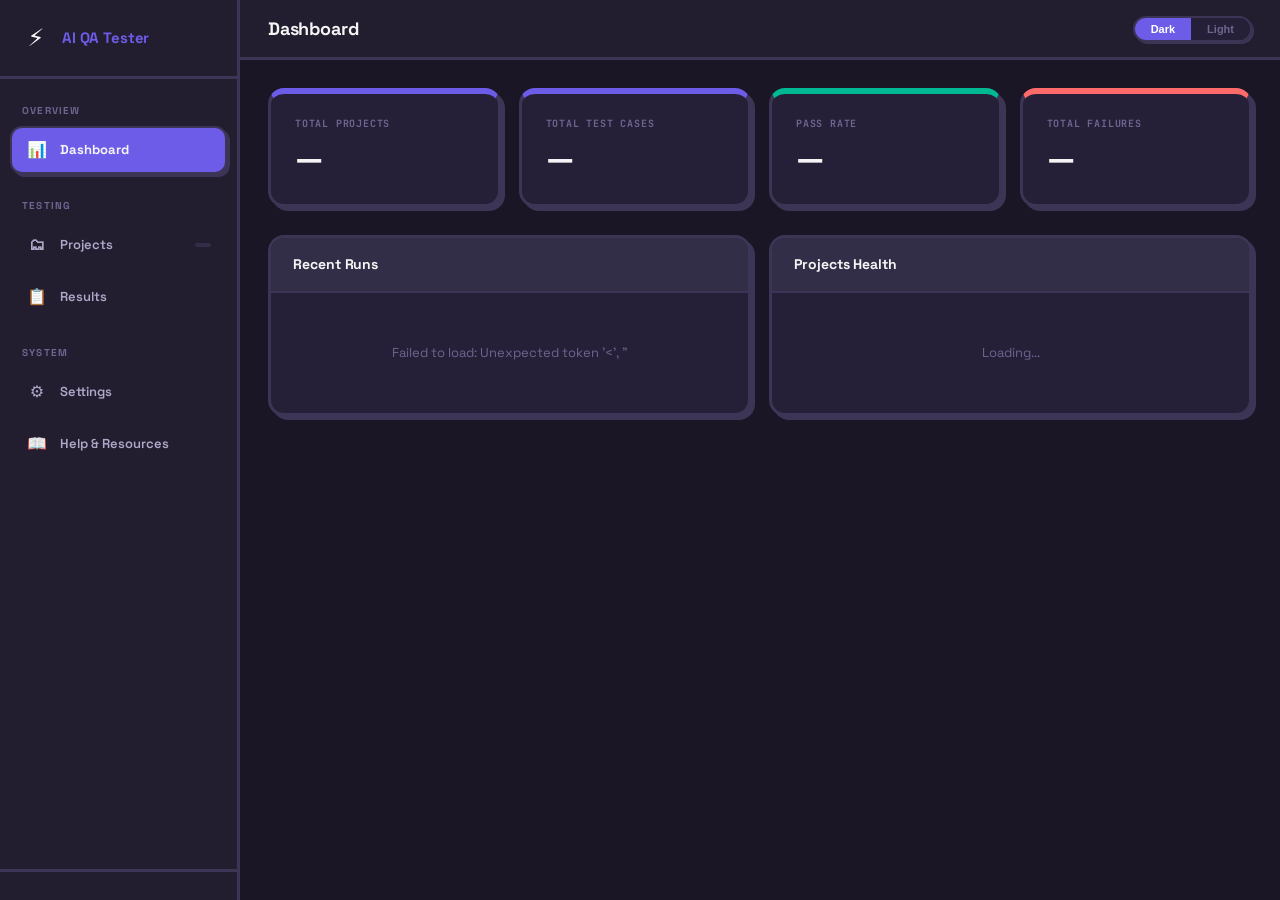
==== ui/index.html @ d94f11af "Add AI Agent QA Tester v2.5 - autonomous eCommerce QA platform" ====
<!DOCTYPE html>
<html lang="en">
<head>
<meta charset="UTF-8">
<meta name="viewport" content="width=device-width, initial-scale=1.0">
<title>AI QA Tester</title>
<link rel="preconnect" href="https://fonts.googleapis.com">
<link href="https://fonts.googleapis.com/css2?family=Space+Grotesk:wght@400;500;600;700&family=JetBrains+Mono:wght@400;500;600&display=swap" rel="stylesheet">
<link rel="icon" href="icons/favicon.svg" type="image/svg+xml">
<link rel="stylesheet" href="css/styles.css?v=2.0">
</head>
<body>

<div class="app-layout">

<aside class="sidebar">
<a class="sidebar-brand" href="#dashboard" style="text-decoration:none">
     <span class="brand-icon">⚡</span>
     <span class="brand-name">AI QA Tester</span>
   </a>
  <div class="sidebar-section-label">OVERVIEW</div>
  <nav class="sidebar-nav">
    <a class="sidebar-link active" data-page="dashboard" onclick="App.navigate('dashboard')">
      <span class="sidebar-icon">📊</span> Dashboard
    </a>
  </nav>
  <div class="sidebar-section-label">TESTING</div>
  <nav class="sidebar-nav">
    <a class="sidebar-link" data-page="projects" onclick="App.navigate('projects')">
      <span class="sidebar-icon">🗂</span> Projects
      <span class="sidebar-badge" id="sidebar-project-count"></span>
    </a>
    <a class="sidebar-link" data-page="results" onclick="App.navigate('results')">
      <span class="sidebar-icon">📋</span> Results
    </a>
  </nav>
  <div class="sidebar-section-label">SYSTEM</div>
  <nav class="sidebar-nav">
    <a class="sidebar-link" data-page="settings" onclick="App.navigate('settings')">
      <span class="sidebar-icon">⚙</span> Settings
    </a>
    <a class="sidebar-link" data-page="help" onclick="App.navigate('help')">
      <span class="sidebar-icon">📖</span> Help & Resources
    </a>
  </nav>
  <div class="sidebar-footer">
    <div id="queue-status"></div>
    <div id="sidebar-active-runs"></div>
  </div>
</aside>

<div class="main-area">
  <header class="topbar">
    <div class="topbar-left">
      <button class="sidebar-toggle" aria-label="Toggle sidebar navigation" onclick="document.body.classList.toggle('sidebar-collapsed')">☰</button>
      <h1 class="topbar-title" id="topbar-title">Dashboard</h1>
    </div>
    <div class="topbar-right">
      <div class="theme-switcher" role="group" aria-label="Theme selection">
        <button class="theme-btn active" data-theme="dark" aria-label="Switch to dark theme" onclick="Theme.set('dark')">Dark</button>
        <button class="theme-btn" data-theme="light" aria-label="Switch to light theme" onclick="Theme.set('light')">Light</button>
      </div>
      <div id="global-ai-indicator" class="global-ai-btn" style="display:none">
        <span class="dot-pulse" style="background:var(--accent-blue)"></span>
        <span>AI Discovery Active...</span>
      </div>
      <div id="global-runs-indicator" class="global-runs-btn" style="display:none" onclick="GlobalRuns.toggle()">
        <span class="global-runs-dot"></span>
        <span id="global-runs-count">0 runs active</span>
      </div>
      <div id="global-runs-panel" class="global-runs-panel" style="display:none"></div>
    </div>
  </header>

  <main class="main-content">

    <!-- DASHBOARD -->
    <section id="page-dashboard" class="page-section">
      <div class="stat-cards" id="dash-stats">
        <div class="stat-card"><div class="stat-card-label">TOTAL PROJECTS</div><div class="stat-card-value" id="ds-projects">—</div><div class="stat-card-sub" id="ds-projects-sub"></div></div>
        <div class="stat-card"><div class="stat-card-label">TOTAL TEST CASES</div><div class="stat-card-value" id="ds-cases">—</div><div class="stat-card-sub" id="ds-cases-sub"></div></div>
        <div class="stat-card accent-green"><div class="stat-card-label">PASS RATE</div><div class="stat-card-value" id="ds-passrate">—</div><div class="stat-card-sub" id="ds-passrate-sub"></div></div>
        <div class="stat-card accent-red"><div class="stat-card-label">TOTAL FAILURES</div><div class="stat-card-value" id="ds-failures">—</div><div class="stat-card-sub" id="ds-failures-sub"></div></div>
      </div>
      <div class="dash-grid">
        <div class="dash-card"><div class="dash-card-header"><span class="dash-card-title">Recent Runs</span></div><div class="dash-card-body" id="dash-recent-runs"><div class="empty-state-sm">Loading...</div></div></div>
        <div class="dash-card"><div class="dash-card-header"><span class="dash-card-title">Projects Health</span></div><div class="dash-card-body" id="dash-projects-health"><div class="empty-state-sm">Loading...</div></div></div>
      </div>
    </section>

    <!-- PROJECTS -->
    <section id="page-projects" class="page-section" style="display:none">
      <div class="page-header"><div></div><button class="btn btn-primary" aria-label="Create new project" onclick="Projects.showCreate()">+ New Project</button></div>
      <div id="projects-grid" class="projects-grid"><div class="empty-state-sm">Loading projects...</div></div>
    </section>

    <!-- WORKSPACE -->
    <section id="page-workspace" class="page-section" style="display:none">
      <div class="workspace-header">
        <div class="ws-project-info">
          <span id="ws-project-name" class="ws-name"></span>
          <a id="ws-project-url" href="#" target="_blank" class="ws-url"></a>
        </div>
        <div class="ws-header-actions">
          <div class="device-switcher" id="ws-device-toggle" role="group" aria-label="Device viewport selection">
            <button class="device-btn active" data-mode="standard" aria-label="Desktop viewport" onclick="Workspace.setDevice('standard')">💻 Desktop</button>
            <button class="device-btn" data-mode="mobile" aria-label="Mobile viewport" onclick="Workspace.setDevice('mobile')">📱 Mobile</button>
            <button class="device-btn" data-mode="both" aria-label="Both viewports" onclick="Workspace.setDevice('both')">🔄 Both</button>
          </div>
          <button class="btn btn-sm btn-ghost" onclick="Workspace.editProject()">✎ Edit</button>
          <span class="ai-discovery-wrap">
            <button class="btn btn-sm btn-ghost" id="ai-discovery-btn" onclick="Workspace.generateAITests()">🤖 AI Discovery</button>
            <span class="ai-discovery-bar" id="ai-discovery-progress"></span>
            <span class="ai-discovery-status" id="ai-discovery-status"></span>
          </span>
          <button class="btn btn-sm btn-ghost" onclick="Workspace.importBulk()">📥 Import Bulk</button>
          <button class="btn btn-sm btn-ghost" onclick="Workspace.addManual()">+ Add Test</button>
          <button class="btn btn-sm btn-primary" aria-label="Run all test cases" onclick="Workspace.runAllRegression()">▶ Run All</button>
        </div>
      </div>
      <div class="run-panel">
        <div class="run-section">
          <div class="run-label">Run a Test Case</div>
          <div class="run-row">
            <select id="ws-tc-select" class="run-select"><option value="">— select test case —</option></select>
            <select id="ws-run-mode" class="run-mode-select">
              <option value="standard">Standard</option>
               <option value="graph" selected>Graph (recommended)</option>
            </select>
            <button class="btn btn-primary" onclick="Workspace.runTest()">▶ Run</button>
          </div>
        </div>
        <div class="run-divider">or</div>
        <div class="run-section">
          <div class="run-label">Run Selected (tick checkboxes below)</div>
          <div class="run-row">
            <select id="ws-selected-summary" class="run-select"><option value="">0 selected of 0 test(s) selected</option></select>
            <button class="btn btn-ghost" onclick="Workspace.selectAllTc()">Select all</button>
            <button class="btn btn-ghost" onclick="Workspace.clearSelectedTc()">Clear</button>
            <button id="ws-run-selected-btn" class="btn btn-primary" onclick="Workspace.runSelected()" disabled>▶ Run selected</button>
          </div>
        </div>
      </div>
      <div id="ws-progress" class="execution-panel" style="display:none">
        <div class="exec-header">
          <div class="exec-title"><span class="dot-pulse"></span><span id="ws-progress-label">Running...</span></div>
          <div class="exec-actions">
            <span id="ws-progress-timer" class="exec-timer">0s</span>
            <button id="ws-progress-cancel" class="btn btn-sm btn-danger-outline" onclick="Workspace.cancelRun()">Cancel</button>
            <button id="ws-progress-close" class="btn btn-sm btn-ghost" onclick="Workspace.closeProgress()" style="display:none">✕ Close</button>
          </div>
        </div>
        <div class="exec-progress-track"><div id="ws-progress-bar-fill" class="exec-progress-fill" style="width:0%"></div></div>
        <div id="ws-terminal" class="exec-terminal">
          <div class="exec-terminal-header"><span>Ollama CLI Output</span><button aria-label="Toggle terminal" onclick="Workspace.toggleTerminal()">_</button></div>
          <pre id="ws-terminal-output" class="exec-terminal-body"></pre>
        </div>
        <div id="ws-progress-steps" class="exec-steps"></div>
        <div id="ws-progress-result" class="exec-result" style="display:none"></div>
      </div>
      <div id="ws-analytics"></div>
      <div class="workspace-grid">
        <div class="ws-col">
          <div class="ws-col-header"><span class="ws-col-title">Test Cases</span><span id="ws-tc-count" class="ws-count"></span></div>
          <div id="ws-test-cases" class="ws-col-body"><div class="empty-state-sm">Loading...</div></div>
        </div>
        <div class="ws-col">
          <div class="ws-col-header"><span class="ws-col-title">Recent Results</span><a href="#results" class="ws-col-link">View all →</a></div>
          <div id="ws-results-list" class="ws-col-body"><div class="empty-state-sm">Loading...</div></div>
        </div>
      </div>
    </section>

    <!-- RESULTS -->
    <section id="page-results" class="page-section" style="display:none">
      <div id="results-content"><div class="empty-state-sm">Loading results...</div></div>
    </section>

    <!-- RESULT DETAIL -->
    <section id="page-result-detail" class="page-section" style="display:none">
      <div class="page-header"><button class="btn btn-ghost" id="result-back-btn" onclick="history.length > 2 ? history.back() : App.navigate('dashboard')">← Back</button><div></div></div>
      <div id="result-detail-content"></div>
    </section>

    <!-- SETTINGS -->
    <section id="page-settings" class="page-section" style="display:none">
      <div class="page-header"><div></div><button class="btn btn-primary" onclick="Config.save()">💾 Save Config</button></div>
      <div id="config-content" class="config-container"><div class="empty-state-sm">Loading config...</div></div>
    </section>

    <!-- HELP -->
    <section id="page-help" class="page-section" style="display:none">
      <div class="help-grid">
        <div class="help-card"><div class="help-card-icon">⚡</div><h3>Quick Start</h3><ol><li>Make sure <strong>Ollama</strong> is running: <code>ollama serve</code></li><li>Pull the model: <code>ollama pull qwen2.5-coder:3b</code></li><li>Create a <strong>Project</strong> with your site URL</li><li>Click <strong>AI Discovery</strong> to auto-generate test cases</li><li>Click <strong>Run All</strong> to execute the full test suite</li></ol></div>
        <div class="help-card"><div class="help-card-icon">🕵️</div><h3>Tech-Audit</h3><ol><li>Tests capture <strong>Browser Console Errors</strong> automatically</li><li>Hidden <strong>Network Failures</strong> (4xx/5xx) are flagged</li><li>A test <strong>FAILS</strong> if technical errors occur, even if UI looks correct</li><li>View details in the "Tech Logs" tab of any result</li></ol></div>
        <div class="help-card"><div class="help-card-icon">📱</div><h3>Mobile Emulation</h3><ol><li>Use the <strong>Device Switcher</strong> in the Workspace header</li><li>Choose <strong>Desktop</strong>, <strong>Mobile</strong> (iPhone 13), or <strong>Both</strong></li><li>Both mode runs tests sequentially on each device</li><li>Touch events are simulated for mobile</li></ol></div>
        <div class="help-card"><div class="help-card-icon">🛠</div><h3>Auto-Healing</h3><ol><li>When a selector breaks, AI analyzes the live DOM</li><li>Finds the best alternative selector automatically</li><li><strong>Permanently updates</strong> the test case in database</li><li>Tests stay valid even after site redesigns</li></ol></div>
        <div class="help-card"><div class="help-card-icon">▶</div><h3>Run Tests</h3><ol><li>Select a test case from the dropdown</li><li>Choose <strong>Graph</strong> mode (recommended, faster)</li><li>Click <strong>Run</strong> — AI controls Chrome via Playwright</li><li>Watch live terminal + step-by-step results</li></ol></div>
        <div class="help-card"><div class="help-card-icon">🔄</div><h3>Regression Testing</h3><ol><li>Open a project → click <strong>Run All</strong></li><li>Tests run sequentially with live progress</li><li>Queue shows current test + completion count</li><li>View consolidated pass/fail/adapted results</li></ol></div>
        <div class="help-card"><div class="help-card-icon">🧩</div><h3>Chrome Extension</h3><ol><li>Open <code>chrome://extensions</code> in Chrome</li><li>Enable <strong>Developer mode</strong></li><li>Click <strong>Load unpacked</code> → select <code>chrome-extension/</code></li><li>Navigate to site → click extension → <strong>Start Recording</strong></li><li>Save recorded flow to project instantly</li></ol></div>
        <div class="help-card"><div class="help-card-icon">📊</div><h3>Status Meanings</h3><p><strong style="color:var(--success)">PASS</strong> — Step executed as expected</p><p><strong style="color:var(--adapted)">ADAPTED</strong> — AI found alternative approach</p><p><strong style="color:var(--danger)">FAIL</strong> — Step failed or tech error detected</p><p><strong style="color:var(--warning)">BLOCKED</strong> — Could not execute (site down)</p></div>
      </div>
    </section>

  </main>
</div>
</div>

<div class="modal-overlay" id="modal" style="display:none" onclick="if(event.target.classList.contains('modal-overlay'))closeModal()">
  <div class="modal-box">
    <div class="modal-header"><h2 id="modal-title"></h2><button class="modal-close" aria-label="Close modal" onclick="closeModal()">✕</button></div>
    <div class="modal-body" id="modal-body-content"></div>
    <div class="modal-footer" id="modal-footer-actions"></div>
  </div>
</div>

<div id="lightbox" class="lightbox" style="display:none" onclick="this.style.display='none'">
  <img id="lightbox-img" src="" alt="Screenshot">
  <button class="lightbox-close" aria-label="Close lightbox" onclick="document.getElementById('lightbox').style.display='none'">✕</button>
</div>

<div class="toast-container"></div>
<!-- Stack of prominent failure popups (top-center) — one per failed run -->
<div id="fail-alert-stack"></div>

<!-- Live Claude CLI output for the currently-running queue test
     (only rendered while a regression/multi-select queue is active) -->
<div id="queue-terminal-panel" style="display:none"></div>

<script src="js/api.js?v=2.0"></script>
<script src="js/markdown.js?v=2.0"></script>
<script src="js/app.js?v=2.0"></script>
</body>
</html>
---- ui/css/styles.css ----
/* ═══════════════════════════════════════════════════
   AI QA Tester — Neobrutalist Dashboard
   Bold borders, chunky shadows, vivid colors
   ═══════════════════════════════════════════════════ */

@import url('https://fonts.googleapis.com/css2?family=JetBrains+Mono:wght@400;500;600&display=swap');

:root {
    /* ── Core Surfaces (DARK default) ── */
    --bg-body: #1A1625;
    --bg-sidebar: #221E30;
    --bg-card: #252037;
    --bg: #1A1625;
    --bg-elevated: #252037;
    --bg-input: #1E1A2E;
    --bg-hover: #332E47;
    --bg-topbar: #221E30;

    /* ── Borders ── */
    --border: #3D3555;
    --border-light: #5A4F7A;

    /* ── Text ── */
    --text: #F5F5F5;
    --text-dim: #B0A8C9;
    --text-muted: #6E6590;

    /* ── Accent Colors ── */
    --primary: #6C5CE7;
    --primary-light: #A29BFE;
    --primary-bg: rgba(108, 92, 231, 0.15);
    --cyan: #00CEC9;
    --success: #00B894;
    --success-bg: rgba(0, 184, 148, 0.15);
    --danger: #FF6B6B;
    --danger-bg: rgba(255, 107, 107, 0.15);
    --warning: #FDCB6E;
    --warning-bg: rgba(253, 203, 110, 0.15);
    --adapted: #A29BFA;
    --adapted-bg: rgba(162, 155, 250, 0.15);

    /* ── Radii ── */
    --radius: 12px;
    --radius-lg: 16px;

    /* ── Shadows ── */
    --shadow-color: #0D0A14;
    --shadow: 4px 4px 0px var(--shadow-color);
    --shadow-lg: 6px 6px 0px var(--shadow-color);
    --shadow-glow: 0 0 0px transparent;
    --shadow-card-hover: 6px 6px 0px var(--shadow-color);

    /* ── Layout ── */
    --sidebar-w: 240px;
    --sidebar-collapsed-w: 68px;
    --topbar-h: 60px;

    /* ── Terminal ── */
    --term-bg: #0D0A14;
    --term-text: #E2E8F0;
    --term-comment: #6E7681;
    --term-cmd: #79C0FF;
    --term-tool: #D2A8FF;
    --term-pass: #00B894;
    --term-fail: #FF6B6B;
    --term-adapted: #A29BFA;
}

*, *::before, *::after { box-sizing: border-box; margin: 0; padding: 0; }

body {
    font-family: 'Space Grotesk', 'Inter', system-ui, -apple-system, 'Segoe UI', sans-serif;
    font-size: 14px;
    line-height: 1.5;
    color: var(--text);
    background: var(--bg-body);
    -webkit-font-smoothing: antialiased;
    -moz-osx-font-smoothing: grayscale;
}

a { color: var(--primary); text-decoration: none; transition: color 0.15s ease; font-weight: 600; }
a:hover { color: var(--primary-light); text-decoration: none; }

/* ─── FOCUS RING (Accessibility) ──────────────────── */
:focus-visible {
    outline: 3px solid var(--primary);
    outline-offset: 2px;
    border-radius: 4px;
}

/* ─── APP LAYOUT ──────────────────────────────────── */
.app-layout { display: flex; min-height: 100vh; }

/* ─── SIDEBAR ─────────────────────────────────────── */
.sidebar {
    width: var(--sidebar-w);
    background: var(--bg-sidebar);
    border-right: 3px solid var(--border);
    display: flex;
    flex-direction: column;
    position: fixed;
    top: 0;
    bottom: 0;
    z-index: 200;
    transition: width 0.25s cubic-bezier(0.4, 0, 0.2, 1), transform 0.25s cubic-bezier(0.4, 0, 0.2, 1);
    overflow: hidden;
}

.sidebar-brand {
    display: flex;
    align-items: center;
    gap: 12px;
    padding: 20px 22px;
    font-weight: 700;
    font-size: 15px;
    color: var(--text);
    border-bottom: 3px solid var(--border);
    transition: background 0.15s ease;
    white-space: nowrap;
}
.sidebar-brand:hover { background: var(--bg-hover); text-decoration: none; }

.brand-icon {
    font-size: 24px;
    flex-shrink: 0;
    width: 28px;
    text-align: center;
}

.brand-name {
    color: var(--primary);
    letter-spacing: -0.01em;
}

.sidebar-section-label {
    font-size: 10px;
    font-weight: 700;
    text-transform: uppercase;
    letter-spacing: 0.12em;
    color: var(--text-muted);
    padding: 24px 22px 8px;
    white-space: nowrap;
    overflow: hidden;
}

.sidebar-nav {
    display: flex;
    flex-direction: column;
    gap: 4px;
    padding: 0 10px;
}

.sidebar-link {
    display: flex;
    align-items: center;
    gap: 12px;
    padding: 10px 14px;
    border-radius: var(--radius);
    font-size: 13px;
    font-weight: 600;
    color: var(--text-dim);
    cursor: pointer;
    transition: all 0.15s ease;
    text-decoration: none;
    position: relative;
    white-space: nowrap;
    border: 2px solid transparent;
}
.sidebar-link:hover {
    background: var(--bg-hover);
    color: var(--text);
    text-decoration: none;
    border-color: var(--border);
}
.sidebar-link.active {
    background: var(--primary);
    color: var(--text);
    font-weight: 700;
    border-color: var(--border);
    box-shadow: 3px 3px 0px var(--border);
}
.sidebar-link.active::before { display: none; }

.sidebar-icon {
    font-size: 16px;
    width: 22px;
    text-align: center;
    flex-shrink: 0;
}

.sidebar-badge {
    font-size: 10px;
    font-weight: 700;
    background: var(--bg-hover);
    color: var(--text-dim);
    padding: 2px 8px;
    border-radius: 10px;
    margin-left: auto;
    font-variant-numeric: tabular-nums;
}

.sidebar-footer {
    margin-top: auto;
    padding: 14px;
    border-top: 3px solid var(--border);
    display: flex;
    flex-direction: column;
    gap: 8px;
}
#sidebar-active-runs {
    max-height: 200px;
    overflow-y: auto;
}
#sidebar-active-runs::-webkit-scrollbar { width: 3px; }

/* Sidebar collapse */
.sidebar-collapsed .sidebar {
    width: var(--sidebar-collapsed-w);
}
.sidebar-collapsed .sidebar .brand-name,
.sidebar-collapsed .sidebar .sidebar-section-label,
.sidebar-collapsed .sidebar .sidebar-link span:not(.sidebar-icon),
.sidebar-collapsed .sidebar .sidebar-badge {
    opacity: 0;
    width: 0;
    overflow: hidden;
    padding: 0;
    margin: 0;
}
.sidebar-collapsed .sidebar .sidebar-link {
    justify-content: center;
    padding: 10px;
}
.sidebar-collapsed .sidebar .sidebar-brand {
    justify-content: center;
    padding: 20px 10px;
}
.sidebar-collapsed .main-area {
    margin-left: var(--sidebar-collapsed-w);
}

@media (max-width: 768px) {
    .sidebar { transform: translateX(-100%); width: var(--sidebar-w); }
    .sidebar-collapsed .sidebar { transform: translateX(-100%); width: var(--sidebar-w); }
    .main-area { margin-left: 0 !important; }
    body:not(.sidebar-collapsed) .sidebar { transform: translateX(-100%); }
}

/* ─── MAIN AREA ───────────────────────────────────── */
.main-area {
    flex: 1;
    margin-left: var(--sidebar-w);
    display: flex;
    flex-direction: column;
    min-height: 100vh;
    transition: margin-left 0.25s cubic-bezier(0.4, 0, 0.2, 1);
}

/* ─── TOP BAR ─────────────────────────────────────── */
.topbar {
    height: var(--topbar-h);
    display: flex;
    align-items: center;
    justify-content: space-between;
    padding: 0 28px;
    background: var(--bg-topbar);
    border-bottom: 3px solid var(--border);
    position: sticky;
    top: 0;
    z-index: 100;
}
.topbar-left { display: flex; align-items: center; gap: 14px; }
.topbar-title {
    font-size: 18px;
    font-weight: 700;
    color: var(--text);
    letter-spacing: -0.01em;
}
.topbar-right { display: flex; align-items: center; gap: 12px; }

.sidebar-toggle {
    background: var(--bg-card);
    border: 2px solid var(--border);
    color: var(--text);
    font-size: 18px;
    cursor: pointer;
    padding: 6px 10px;
    border-radius: var(--radius);
    display: none;
    transition: all 0.15s ease;
    box-shadow: 2px 2px 0px var(--border);
}
.sidebar-toggle:hover { background: var(--bg-hover); transform: translate(-1px, -1px); box-shadow: 3px 3px 0px var(--border); }
.sidebar-toggle:active { transform: translate(1px, 1px); box-shadow: 1px 1px 0px var(--border); }
@media (max-width: 768px) { .sidebar-toggle { display: block; } }

/* ─── GLOBAL RUNS INDICATOR ───────────────────────── */
.global-ai-btn {
    display: flex;
    align-items: center;
    gap: 8px;
    padding: 6px 16px;
    border-radius: 20px;
    background: var(--primary-bg);
    color: var(--primary);
    font-size: 12px;
    font-weight: 700;
    cursor: default;
    border: 2px solid var(--primary);
}

.global-runs-btn {
    display: flex;
    align-items: center;
    gap: 8px;
    padding: 6px 16px;
    border-radius: 20px;
    background: var(--success-bg);
    color: var(--success);
    font-size: 12px;
    font-weight: 700;
    cursor: pointer;
    position: relative;
    border: 2px solid var(--success);
    transition: all 0.15s ease;
}
.global-runs-btn:hover { background: rgba(0, 184, 148, 0.18); transform: translate(-1px, -1px); box-shadow: 2px 2px 0px var(--success); }

.global-runs-dot {
    width: 8px;
    height: 8px;
    border-radius: 50%;
    background: var(--success);
    animation: pulse 1.2s infinite;
}

@keyframes pulse {
    0%, 100% { opacity: 1; transform: scale(1); }
    50% { opacity: 0.4; transform: scale(0.9); }
}

.btn.is-busy {
    cursor: wait !important;
    opacity: 0.7;
    position: relative;
}
.btn.is-busy:hover::after {
    content: attr(data-tooltip);
    position: absolute;
    bottom: -38px;
    left: 50%;
    transform: translateX(-50%);
    background: var(--bg-card);
    color: var(--text);
    padding: 6px 12px;
    border-radius: 6px;
    font-size: 11px;
    white-space: nowrap;
    border: 2px solid var(--border);
    box-shadow: var(--shadow);
    z-index: 1000;
}

@keyframes spin { 100% { transform: rotate(360deg); } }

.spinner-icon {
    display: inline-block;
    width: 12px;
    height: 12px;
    border: 2px solid rgba(255,255,255,0.3);
    border-radius: 50%;
    border-top-color: var(--text);
    animation: spin 0.7s linear infinite;
    margin-right: 8px;
    vertical-align: middle;
}

.global-runs-panel {
    position: fixed;
    top: 60px;
    right: 16px;
    width: 400px;
    max-height: 420px;
    overflow-y: auto;
    background: var(--bg-card);
    border: 3px solid var(--border);
    border-radius: var(--radius-lg);
    box-shadow: var(--shadow-lg);
    z-index: 300;
    padding: 8px 0;
}

.global-run-item {
    display: flex;
    align-items: center;
    gap: 12px;
    padding: 12px 18px;
    cursor: pointer;
    transition: background 0.12s ease;
}
.global-run-item:hover { background: var(--bg-hover); }

.global-run-info { flex: 1; min-width: 0; }
.global-run-name {
    font-size: 13px;
    font-weight: 700;
    color: var(--text);
    display: block;
    overflow: hidden;
    text-overflow: ellipsis;
    white-space: nowrap;
}
.global-run-meta { font-size: 11px; color: var(--text-muted); }

.global-run-progress {
    width: 72px;
    height: 8px;
    background: var(--bg-input);
    border: 2px solid var(--border);
    border-radius: 4px;
    overflow: hidden;
    flex-shrink: 0;
}
.global-run-progress-fill {
    height: 100%;
    background: var(--primary);
    border-radius: 2px;
    transition: width 0.3s ease;
}

.global-run-cancel {
    background: none;
    border: 2px solid transparent;
    color: var(--danger);
    font-size: 11px;
    font-weight: 700;
    cursor: pointer;
    padding: 4px 8px;
    border-radius: 6px;
    transition: all 0.12s ease;
}
.global-run-cancel:hover { background: var(--danger-bg); border-color: var(--danger); }

.ai-discovery-wrap { display: inline-flex; align-items: center; gap: 8px; }
.ai-discovery-bar {
    width: 60px;
    height: 8px;
    background: var(--bg-input);
    border: 2px solid var(--border);
    border-radius: 4px;
    overflow: hidden;
    opacity: 0;
    transition: opacity 0.2s ease;
    flex-shrink: 0;
}
.ai-discovery-bar.active { opacity: 1; }
.ai-discovery-bar::after {
    content: '';
    display: block;
    height: 100%;
    width: 0;
    background: var(--primary);
    border-radius: 2px;
    transition: width 0.3s ease;
}
.ai-discovery-bar.active::after {
    width: 100%;
    background: linear-gradient(90deg, var(--primary), var(--primary-light), var(--primary));
    background-size: 200% 100%;
    animation: ai-discovery-shimmer 1.2s ease infinite;
}
@keyframes ai-discovery-shimmer {
    0% { background-position: 200% 0; }
    100% { background-position: -200% 0; }
}

.ai-discovery-status {
    font-size: 11px;
    color: var(--text-muted);
    white-space: nowrap;
    overflow: hidden;
    text-overflow: ellipsis;
    max-width: 200px;
    opacity: 0;
    transition: opacity 0.2s ease;
}
.ai-discovery-status.active { opacity: 1; }

/* ─── MAIN CONTENT ────────────────────────────────── */
.main-content { flex: 1; padding: 28px; width: 100%; max-width: 100%; }

/* ─── PAGE ────────────────────────────────────────── */
.page-section { animation: fadeIn 0.2s cubic-bezier(0.4, 0, 0.2, 1); }
@keyframes fadeIn {
    from { opacity: 0; transform: translateY(6px); }
    to { opacity: 1; transform: none; }
}
.page-header {
    display: flex;
    align-items: center;
    justify-content: space-between;
    margin-bottom: 24px;
}

/* ─── BUTTONS ─────────────────────────────────────── */
.btn {
    display: inline-flex;
    align-items: center;
    gap: 7px;
    padding: 10px 20px;
    border: 2px solid var(--border);
    border-radius: var(--radius);
    font-size: 13px;
    font-weight: 700;
    cursor: pointer;
    transition: all 0.12s cubic-bezier(0.4, 0, 0.2, 1);
    white-space: nowrap;
    color: var(--text);
    position: relative;
    overflow: hidden;
    box-shadow: 3px 3px 0px var(--border);
}
.btn:hover { transform: translate(-1px, -1px); box-shadow: 4px 4px 0px var(--border); }
.btn:active { transform: translate(1px, 1px); box-shadow: 1px 1px 0px var(--border); }

.btn-primary {
    background: var(--primary);
    color: #fff;
    border-color: var(--border);
}
.btn-primary:hover {
    background: var(--primary-light);
    color: var(--border);
}

.btn-sm { padding: 6px 14px; font-size: 12px; }

.btn-ghost {
    background: var(--bg-card);
    color: var(--text-dim);
    border: 2px solid var(--border);
    box-shadow: 3px 3px 0px var(--border);
}
.btn-ghost:hover {
    background: var(--bg-hover);
    color: var(--text);
    border-color: var(--border);
}

.btn-danger {
    background: var(--danger);
    color: #fff;
    border-color: var(--border);
}
.btn-danger-outline {
    background: var(--bg-card);
    color: var(--danger);
    border: 2px solid var(--danger);
    box-shadow: 3px 3px 0px var(--shadow-color);
}
.btn-danger-outline:hover {
    background: var(--danger-bg);
}

.btn:disabled {
    opacity: 0.40;
    cursor: not-allowed;
    box-shadow: none;
    pointer-events: none;
}

/* ─── STAT CARDS ──────────────────────────────────── */
.stat-cards {
    display: grid;
    grid-template-columns: repeat(auto-fit, minmax(210px, 1fr));
    gap: 18px;
    margin-bottom: 28px;
}

.stat-card {
    background: var(--bg-card);
    border: 3px solid var(--border);
    border-radius: var(--radius-lg);
    padding: 22px 24px;
    border-top: 6px solid var(--primary);
    transition: all 0.15s ease;
    position: relative;
    overflow: hidden;
    box-shadow: 4px 4px 0px var(--border);
}
.stat-card:hover {
    transform: translate(-2px, -2px);
    box-shadow: 6px 6px 0px var(--border);
}
.stat-card::before { display: none; }

.stat-card.accent-green { border-top-color: var(--success); }
.stat-card.accent-green::before { display: none; }
.stat-card.accent-red { border-top-color: var(--danger); }
.stat-card.accent-red::before { display: none; }
.stat-card.accent-yellow { border-top-color: var(--warning); }

.stat-card-label {
    font-size: 10px;
    font-weight: 700;
    text-transform: uppercase;
    letter-spacing: 0.08em;
    color: var(--text-muted);
    margin-bottom: 10px;
    font-family: 'JetBrains Mono', monospace;
}
.stat-card-value {
    font-size: 32px;
    font-weight: 700;
    color: var(--text);
    line-height: 1.1;
    letter-spacing: -0.02em;
}
.stat-card-sub {
    font-size: 12px;
    color: var(--text-muted);
    margin-top: 6px;
}
.stat-card-sub .green { color: var(--success); }
.stat-card-sub .red { color: var(--danger); }

/* ─── DASH GRID ───────────────────────────────────── */
.dash-grid {
    display: grid;
    grid-template-columns: 1fr 1fr;
    gap: 18px;
}
@media (max-width: 900px) { .dash-grid { grid-template-columns: 1fr; } }

.dash-card {
    background: var(--bg-card);
    border: 3px solid var(--border);
    border-radius: var(--radius-lg);
    overflow: hidden;
    transition: all 0.15s ease;
    box-shadow: 4px 4px 0px var(--border);
}
.dash-card:hover {
    transform: translate(-1px, -1px);
    box-shadow: 5px 5px 0px var(--border);
}

.dash-card-header {
    display: flex;
    align-items: center;
    justify-content: space-between;
    padding: 16px 22px;
    border-bottom: 2px solid var(--border);
    background: var(--bg-hover);
}
.dash-card-title {
    font-size: 14px;
    font-weight: 700;
    color: var(--text);
    letter-spacing: -0.005em;
}
.dash-card-body {
    padding: 14px 18px;
    max-height: 400px;
    overflow-y: auto;
}

/* ─── PROJECT CARDS ───────────────────────────────── */
.projects-grid {
    display: grid;
    grid-template-columns: repeat(auto-fill, minmax(320px, 1fr));
    gap: 18px;
}

.project-card {
    background: var(--bg-card);
    border: 3px solid var(--border);
    border-radius: var(--radius-lg);
    padding: 22px;
    cursor: pointer;
    transition: all 0.15s ease;
    box-shadow: 4px 4px 0px var(--border);
}
.project-card:hover {
    border-color: var(--primary);
    transform: translate(-2px, -2px);
    box-shadow: 6px 6px 0px var(--primary);
}

.project-card-header {
    display: flex;
    align-items: flex-start;
    gap: 14px;
    margin-bottom: 10px;
}
.project-card-icon {
    font-size: 30px;
}
.project-card-meta { flex: 1; min-width: 0; }
.project-card-name {
    font-size: 16px;
    font-weight: 700;
    color: var(--text);
    margin-bottom: 3px;
    letter-spacing: -0.01em;
}
.project-card-url {
    font-size: 12px;
    color: var(--text-muted);
    display: block;
    overflow: hidden;
    text-overflow: ellipsis;
    white-space: nowrap;
}

.btn-delete-project, .btn-edit-project {
    background: var(--bg-card);
    border: 2px solid var(--border);
    color: var(--text-dim);
    font-size: 14px;
    cursor: pointer;
    padding: 6px 10px;
    border-radius: 8px;
    line-height: 1;
    transition: all 0.12s ease;
    flex-shrink: 0;
    box-shadow: 2px 2px 0px var(--border);
}
.btn-delete-project:hover { background: var(--danger); color: var(--text); transform: translate(-1px, -1px); box-shadow: 3px 3px 0px var(--border); }
.btn-edit-project:hover { background: var(--primary); color: var(--text); transform: translate(-1px, -1px); box-shadow: 3px 3px 0px var(--border); }

.project-health-bar {
    display: flex;
    height: 10px;
    border-radius: 6px;
    overflow: hidden;
    margin: 14px 0;
    background: var(--bg-input);
    border: 2px solid var(--border);
}
.bar-pass { background: var(--success); }
.bar-fail { background: var(--danger); }
.bar-adapted { background: var(--adapted); }
.bar-blocked { background: var(--warning); }

.project-card-footer {
    display: flex;
    align-items: center;
    justify-content: space-between;
    font-size: 12px;
    color: var(--text-muted);
    padding-top: 12px;
    border-top: 2px solid var(--border);
}

.project-sparkline { display: inline-flex; gap: 3px; }
.sparkline-dot { width: 12px; height: 12px; border-radius: 3px; border: 1.5px solid var(--border); transition: transform 0.12s ease; }
.sparkline-dot:hover { transform: scale(1.3); }
.sparkline-dot.pass { background: var(--success); }
.sparkline-dot.fail { background: var(--danger); }
.sparkline-dot.blocked { background: var(--warning); }
.sparkline-dot.adapted { background: var(--adapted); }
.sparkline-dot.none { background: var(--bg-input); }

/* ─── WORKSPACE ───────────────────────────────────── */
.workspace-header {
    display: flex;
    align-items: center;
    justify-content: space-between;
    gap: 16px;
    margin-bottom: 24px;
    flex-wrap: wrap;
}
.ws-project-info { flex: 1; min-width: 0; }
.ws-name {
    font-size: 24px;
    font-weight: 700;
    color: var(--text);
    display: block;
    letter-spacing: -0.02em;
}
.ws-url { font-size: 12px; color: var(--primary); }
.ws-header-actions { display: flex; gap: 8px; flex-wrap: wrap; }

/* ─── RUN PANEL ───────────────────────────────────── */
.run-panel {
    background: var(--bg-card);
    border: 3px solid var(--border);
    border-radius: var(--radius-lg);
    padding: 22px 24px;
    margin-bottom: 24px;
    display: flex;
    gap: 0;
    align-items: stretch;
    box-shadow: 4px 4px 0px var(--border);
}
.run-section { flex: 1; }
.run-label {
    font-size: 10px;
    font-weight: 700;
    text-transform: uppercase;
    letter-spacing: 0.08em;
    color: var(--primary);
    margin-bottom: 12px;
    font-family: 'JetBrains Mono', monospace;
}
.run-row { display: flex; gap: 10px; align-items: center; flex-wrap: wrap; }

.run-select, .run-input, .run-mode-select {
    padding: 10px 14px;
    border: 2px solid var(--border);
    border-radius: var(--radius);
    font-size: 13px;
    background: var(--bg-input);
    color: var(--text);
    flex: 1;
    min-width: 140px;
    transition: border-color 0.15s ease, box-shadow 0.15s ease;
    font-family: inherit;
    font-weight: 600;
}
.run-mode-select { width: 170px; flex: none; }
.run-select:focus, .run-input:focus, .run-mode-select:focus {
    outline: none;
    border-color: var(--primary);
    box-shadow: 3px 3px 0px var(--shadow-color);
}

.run-divider {
    display: flex;
    align-items: center;
    justify-content: center;
    padding: 0 24px;
    font-size: 10px;
    font-weight: 700;
    color: var(--text-muted);
    text-transform: uppercase;
    letter-spacing: 0.05em;
    font-family: 'JetBrains Mono', monospace;
}

/* ─── EXECUTION PANEL ─────────────────────────────── */
.execution-panel {
    background: var(--bg-card);
    border: 3px solid var(--border);
    border-radius: var(--radius-lg);
    padding: 18px 22px;
    margin-bottom: 24px;
    box-shadow: 4px 4px 0px var(--border);
}
.exec-header {
    display: flex;
    align-items: center;
    justify-content: space-between;
    margin-bottom: 14px;
}
.exec-title {
    display: flex;
    align-items: center;
    gap: 12px;
    font-weight: 700;
    font-size: 14px;
    color: var(--text);
}
.exec-actions { display: flex; align-items: center; gap: 10px; }
.exec-timer {
    font-size: 12px;
    color: var(--text-muted);
    font-variant-numeric: tabular-nums;
    font-family: 'JetBrains Mono', monospace;
    background: var(--bg-input);
    padding: 4px 10px;
    border-radius: 6px;
    border: 2px solid var(--border);
}

.dot-pulse {
    width: 10px;
    height: 10px;
    border-radius: 50%;
    background: var(--success);
    animation: pulse 1.2s infinite;
    border: 2px solid var(--border);
}

.exec-progress-track {
    height: 12px;
    background: var(--bg-input);
    border: 2px solid var(--border);
    border-radius: 6px;
    margin-bottom: 14px;
    overflow: hidden;
}
.exec-progress-fill {
    height: 100%;
    background: var(--primary);
    border-radius: 4px;
    transition: width 0.4s cubic-bezier(0.4, 0, 0.2, 1);
}

/* Terminal */
.exec-terminal {
    border: 2px solid var(--border);
    border-radius: var(--radius);
    overflow: hidden;
    margin-bottom: 14px;
}
.exec-terminal-header {
    display: flex;
    align-items: center;
    justify-content: space-between;
    padding: 8px 14px;
    background: var(--bg-hover);
    border-bottom: 2px solid var(--border);
    font-size: 11px;
    font-weight: 700;
    text-transform: uppercase;
    letter-spacing: 0.06em;
    color: var(--text-muted);
    font-family: 'JetBrains Mono', monospace;
}
.exec-terminal-header button {
    background: var(--bg-card);
    border: 2px solid var(--border);
    color: var(--text);
    font-size: 14px;
    cursor: pointer;
    padding: 2px 8px;
    border-radius: 6px;
    transition: all 0.12s ease;
    box-shadow: 2px 2px 0px var(--border);
}
.exec-terminal-header button:hover { background: var(--bg-hover); transform: translate(-1px, -1px); box-shadow: 3px 3px 0px var(--border); }

.exec-terminal-body {
    background: var(--term-bg);
    color: var(--term-text);
    font-family: 'JetBrains Mono', 'SF Mono', 'Cascadia Code', monospace;
    font-size: 12px;
    line-height: 1.6;
    padding: 14px 16px;
    margin: 0;
    max-height: 300px;
    min-height: 60px;
    overflow-y: auto;
    white-space: pre-wrap;
    word-break: break-word;
}
.exec-terminal.collapsed .exec-terminal-body { display: none; }

.term-cmd { color: var(--term-cmd); }
.term-tool { color: var(--term-tool); }
.term-output { color: var(--term-comment); }
.term-pass { color: var(--term-pass); font-weight: 700; }
.term-fail { color: var(--term-fail); font-weight: 700; }
.term-adapted { color: var(--term-adapted); font-weight: 700; }

/* Steps */
.exec-steps {
    display: flex;
    flex-direction: column;
    gap: 4px;
    max-height: 200px;
    overflow-y: auto;
}
.exec-step {
    display: flex;
    align-items: flex-start;
    gap: 10px;
    font-size: 12px;
    padding: 8px 10px;
    border-bottom: 2px solid var(--border);
    border-radius: 6px;
}
.exec-step:last-child { border-bottom: none; }
.step-icon { flex-shrink: 0; width: 18px; text-align: center; }
.step-note { flex: 1; color: var(--text-dim); word-break: break-word; }
.step-shot img {
    width: 50px;
    height: 32px;
    object-fit: cover;
    border-radius: 6px;
    border: 2px solid var(--border);
    transition: transform 0.15s ease;
}
.step-shot img:hover { transform: scale(1.1); }

.exec-result {
    margin-top: 14px;
    padding: 14px 16px;
    border-radius: var(--radius);
    font-weight: 700;
    font-size: 14px;
    border: 2px solid var(--border);
}
.exec-result.pass { background: var(--success-bg); color: var(--success); border-color: var(--success); }
.exec-result.fail { background: var(--danger-bg); color: var(--danger); border-color: var(--danger); }
.exec-result.blocked { background: var(--warning-bg); color: var(--warning); border-color: var(--warning); }

/* ─── ANALYTICS ───────────────────────────────────── */
.analytics-grid {
    display: grid;
    grid-template-columns: repeat(auto-fit, minmax(170px, 1fr));
    gap: 14px;
    margin-bottom: 24px;
}
.analytics-card {
    background: var(--bg-card);
    border: 2px solid var(--border);
    border-radius: var(--radius);
    padding: 16px 18px;
    transition: all 0.15s ease;
    box-shadow: 3px 3px 0px var(--border);
}
.analytics-card:hover {
    transform: translate(-1px, -1px);
    box-shadow: 4px 4px 0px var(--border);
}
.analytics-card-label {
    font-size: 10px;
    font-weight: 700;
    text-transform: uppercase;
    letter-spacing: 0.05em;
    color: var(--text-muted);
    margin-bottom: 6px;
    font-family: 'JetBrains Mono', monospace;
}
.analytics-card-value {
    font-size: 24px;
    font-weight: 700;
    color: var(--text);
    letter-spacing: -0.02em;
}
.analytics-card-sub {
    font-size: 11px;
    color: var(--text-muted);
    margin-top: 3px;
}

/* ─── WORKSPACE GRID ──────────────────────────────── */
.workspace-grid {
    display: grid;
    grid-template-columns: 1fr 320px;
    gap: 18px;
    align-items: start;
}
@media (max-width: 1100px) { .workspace-grid { grid-template-columns: 1fr 280px; } }
@media (max-width: 900px) { .workspace-grid { grid-template-columns: 1fr; } }

.ws-col {
    background: var(--bg-card);
    border: 3px solid var(--border);
    border-radius: var(--radius-lg);
    overflow: hidden;
    box-shadow: 4px 4px 0px var(--border);
}
.ws-col-header {
    display: flex;
    align-items: center;
    justify-content: space-between;
    padding: 14px 18px;
    border-bottom: 2px solid var(--border);
    background: var(--bg-hover);
}
.ws-col-title {
    font-weight: 700;
    font-size: 13px;
    color: var(--text);
}
.ws-count {
    font-size: 10px;
    font-weight: 700;
    background: var(--primary);
    color: var(--text);
    padding: 3px 9px;
    border-radius: 10px;
    font-variant-numeric: tabular-nums;
}
.ws-col-link { font-size: 12px; color: var(--primary); font-weight: 600; }
.ws-col-body { padding: 4px 0; max-height: 65vh; overflow-y: auto; }

/* TC rows */
.tc-group-label {
    padding: 10px 18px 6px;
    font-size: 10px;
    font-weight: 700;
    text-transform: uppercase;
    letter-spacing: 0.07em;
    color: var(--text-muted);
    font-family: 'JetBrains Mono', monospace;
}
.tc-row {
    display: flex;
    align-items: center;
    gap: 10px;
    padding: 9px 18px;
    border-bottom: 2px solid var(--border);
    transition: background 0.12s ease, transform 0.12s ease;
}
.tc-row:hover { background: var(--bg-hover); }
.tc-row-info { flex: 1; min-width: 0; }
.tc-row-name {
    display: block;
    font-size: 13px;
    font-weight: 600;
    color: var(--text);
    overflow: hidden;
    text-overflow: ellipsis;
    white-space: nowrap;
}
.tc-row-meta { font-size: 11px; color: var(--text-muted); }
.tc-row-actions { display: flex; gap: 4px; }

.tc-drag-handle {
    cursor: grab;
    color: var(--text-muted);
    font-size: 14px;
    user-select: none;
    padding: 3px 6px;
    border-radius: 4px;
    line-height: 1;
    transition: all 0.12s ease;
}
.tc-drag-handle:hover { color: var(--primary); background: var(--bg-hover); }
.tc-drag-handle:active { cursor: grabbing; }

.tc-row-num {
    font-size: 11px;
    color: var(--text-muted);
    min-width: 22px;
    text-align: center;
    font-weight: 700;
    font-variant-numeric: tabular-nums;
    font-family: 'JetBrains Mono', monospace;
}
.tc-dragging { opacity: 0.3; background: var(--bg-hover); }
.tc-drag-above { box-shadow: 0 -2px 0 0 var(--primary) inset; }
.tc-drag-below { box-shadow: 0 2px 0 0 var(--primary) inset; }

.btn-icon {
    padding: 5px 10px;
    font-size: 11px;
    font-weight: 700;
    border: 2px solid var(--border);
    border-radius: 6px;
    cursor: pointer;
    transition: all 0.12s ease;
    background: var(--primary-bg);
    color: var(--primary);
    box-shadow: 2px 2px 0px var(--border);
}
.btn-icon:hover { background: var(--primary); color: var(--text); transform: translate(-1px, -1px); box-shadow: 3px 3px 0px var(--border); }
.btn-icon.del { background: var(--danger-bg); color: var(--danger); }
.btn-icon.del:hover { background: var(--danger); color: var(--text); }

/* Result rows */
.result-row {
    display: flex;
    align-items: center;
    gap: 12px;
    padding: 12px 18px;
    border-bottom: 2px solid var(--border);
    cursor: pointer;
    transition: background 0.12s ease;
}
.result-row:hover { background: var(--bg-hover); }
.result-dot {
    width: 10px;
    height: 10px;
    border-radius: 50%;
    flex-shrink: 0;
    border: 2px solid var(--border);
}
.result-dot.pass { background: var(--success); }
.result-dot.fail { background: var(--danger); }
.result-dot.blocked { background: var(--warning); }
.result-dot.adapted { background: var(--adapted); }
.result-dot.maintenance { background: var(--warning); }

.result-row-info { flex: 1; min-width: 0; }
.result-row-name {
    font-size: 12px;
    font-weight: 600;
    color: var(--text);
    overflow: hidden;
    text-overflow: ellipsis;
    white-space: nowrap;
    display: block;
}
.result-row-meta { font-size: 11px; color: var(--text-muted); }

.result-badge {
    font-size: 10px;
    font-weight: 700;
    padding: 3px 10px;
    border-radius: 6px;
    text-transform: uppercase;
    letter-spacing: 0.03em;
    border: 2px solid var(--border);
}
.result-badge.pass { background: var(--success-bg); color: var(--success); border-color: var(--success); }
.result-badge.fail { background: var(--danger-bg); color: var(--danger); border-color: var(--danger); }
.result-badge.blocked { background: var(--warning-bg); color: var(--warning); border-color: var(--warning); }
.result-badge.maintenance { background: rgba(253, 203, 110, 0.15); color: #D97706; border-color: var(--warning); }
.result-badge.adapted { background: var(--adapted-bg); color: var(--adapted); border-color: var(--adapted); }

/* ─── DATE-GROUPED RESULTS ─────────────────────────── */
.date-group { margin-bottom: 28px; }
.date-group-header {
    display: flex;
    align-items: center;
    gap: 12px;
    padding: 0 4px 10px;
    border-bottom: 2px solid var(--border);
    margin-bottom: 6px;
}
.date-group-label { font-size: 13px; font-weight: 700; color: var(--text); }
.date-group-count {
    font-size: 11px;
    color: var(--text-muted);
    background: var(--bg-hover);
    padding: 3px 10px;
    border-radius: 10px;
    border: 1px solid var(--border);
}
.date-group-rows { display: flex; flex-direction: column; gap: 4px; }

.result-card {
    display: flex;
    align-items: center;
    gap: 14px;
    padding: 12px 16px;
    border-radius: var(--radius);
    border: 2px solid var(--border);
    background: var(--bg-card);
    cursor: pointer;
    transition: all 0.15s ease;
    box-shadow: 3px 3px 0px var(--border);
}
.result-card:hover {
    background: var(--bg-hover);
    transform: translate(-1px, -1px);
    box-shadow: 4px 4px 0px var(--border);
}
.result-card-info { flex: 1; min-width: 0; }
.result-card-name {
    font-size: 13px;
    font-weight: 600;
    color: var(--text);
    white-space: nowrap;
    overflow: hidden;
    text-overflow: ellipsis;
    display: block;
}
.result-card-meta {
    font-size: 11px;
    color: var(--text-muted);
    display: flex;
    align-items: center;
    gap: 6px;
    flex-wrap: wrap;
    margin-top: 3px;
}
.result-card-time { font-size: 11px; color: var(--text-muted); white-space: nowrap; }
.sc-pass { color: var(--success); font-size: 11px; font-weight: 700; }
.sc-fail { color: var(--danger); font-size: 11px; font-weight: 700; }
.sc-adapted { color: var(--adapted); font-size: 11px; font-weight: 700; }
.sc-blocked { color: var(--warning); font-size: 11px; font-weight: 700; }
.sep { color: var(--border); margin: 0 1px; }

/* ─── WORKSPACE DATE DIVIDER ───────────────────────── */
.ws-date-header {
    font-size: 10px;
    font-weight: 700;
    text-transform: uppercase;
    letter-spacing: 0.08em;
    color: var(--text-muted);
    padding: 12px 18px 6px;
    background: var(--bg-hover);
    border-bottom: 2px solid var(--border);
    font-family: 'JetBrains Mono', monospace;
}
.ws-date-header:first-child { margin-top: 0; }

/* ─── RESULTS TABLE (legacy) ───────────────────────── */
.results-table {
    width: 100%;
    background: var(--bg-card);
    border: 3px solid var(--border);
    border-radius: var(--radius-lg);
    overflow: hidden;
    border-collapse: collapse;
    box-shadow: 4px 4px 0px var(--border);
}
.results-table th {
    background: var(--bg-hover);
    padding: 12px 18px;
    text-align: left;
    font-size: 10px;
    font-weight: 700;
    text-transform: uppercase;
    letter-spacing: 0.07em;
    color: var(--text-muted);
    border-bottom: 2px solid var(--border);
    font-family: 'JetBrains Mono', monospace;
}
.results-table td {
    padding: 12px 18px;
    font-size: 13px;
    border-bottom: 2px solid var(--border);
    color: var(--text-dim);
}
.results-table tr:hover td { background: var(--bg-hover); }

.trend-sparkline { display: inline-flex; gap: 3px; }
.trend-dot { width: 12px; height: 12px; border-radius: 3px; border: 1.5px solid var(--border); }
.trend-dot.pass { background: var(--success); }
.trend-dot.fail { background: var(--danger); }
.trend-dot.blocked { background: var(--warning); }
.trend-dot.adapted { background: var(--adapted); }

/* ─── DASHBOARD RECENT RUNS TABLE ─────────────────── */
.mini-table { width: 100%; border-collapse: collapse; }
.mini-table th {
    font-size: 10px;
    font-weight: 700;
    text-transform: uppercase;
    letter-spacing: 0.07em;
    color: var(--text-muted);
    padding: 8px 10px;
    text-align: left;
    border-bottom: 2px solid var(--border);
    font-family: 'JetBrains Mono', monospace;
}
.mini-table td {
    font-size: 13px;
    padding: 10px;
    border-bottom: 2px solid var(--border);
    color: var(--text-dim);
}
.mini-table tr:last-child td { border-bottom: none; }
.mini-table tr:hover td { background: var(--bg-hover); }

.status-pill {
    font-size: 10px;
    font-weight: 700;
    padding: 3px 10px;
    border-radius: 6px;
    display: inline-block;
    letter-spacing: 0.02em;
    border: 2px solid var(--border);
}
.status-pill.pass { background: var(--success-bg); color: var(--success); border-color: var(--success); }
.status-pill.fail { background: var(--danger-bg); color: var(--danger); border-color: var(--danger); }
.status-pill.blocked { background: var(--warning-bg); color: var(--warning); border-color: var(--warning); }

/* ─── MODAL ───────────────────────────────────────── */
.modal-overlay {
    position: fixed;
    inset: 0;
    background: rgba(0, 0, 0, 0.5);
    z-index: 1000;
    display: flex;
    align-items: center;
    justify-content: center;
    padding: 24px;
    animation: modalFadeIn 0.2s ease;
}
@keyframes modalFadeIn {
    from { opacity: 0; }
    to { opacity: 1; }
}

.modal-box {
    background: var(--bg-card);
    border: 3px solid var(--border);
    border-radius: var(--radius-lg);
    width: 100%;
    max-width: 900px;
    max-height: 85vh;
    display: flex;
    flex-direction: column;
    box-shadow: 8px 8px 0px var(--border);
    animation: modalSlideIn 0.25s cubic-bezier(0.4, 0, 0.2, 1);
}
@keyframes modalSlideIn {
    from { opacity: 0; transform: translateY(12px) scale(0.98); }
    to { opacity: 1; transform: none; }
}

.modal-header {
    display: flex;
    align-items: center;
    justify-content: space-between;
    padding: 18px 24px;
    border-bottom: 2px solid var(--border);
    background: var(--bg-hover);
}
.modal-header h2 { font-size: 17px; font-weight: 700; color: var(--text); }
.modal-close {
    background: var(--bg-card);
    border: 2px solid var(--border);
    cursor: pointer;
    font-size: 16px;
    color: var(--text);
    padding: 6px 10px;
    border-radius: 8px;
    transition: all 0.12s ease;
    box-shadow: 2px 2px 0px var(--border);
}
.modal-close:hover { background: var(--danger); color: var(--text); transform: translate(-1px, -1px); box-shadow: 3px 3px 0px var(--border); }

.modal-body {
    padding: 24px;
    overflow-y: auto;
    flex: 1;
}
.modal-footer {
    padding: 14px 24px;
    border-top: 2px solid var(--border);
    display: flex;
    justify-content: flex-end;
    gap: 10px;
}

/* ─── FORM ────────────────────────────────────────── */
.form-group { margin-bottom: 18px; }
.form-label {
    display: block;
    font-size: 12px;
    font-weight: 700;
    color: var(--text);
    margin-bottom: 8px;
}
.form-input {
    width: 100%;
    padding: 10px 14px;
    border: 2px solid var(--border);
    border-radius: var(--radius);
    font-size: 13px;
    background: var(--bg-input);
    color: var(--text);
    font-family: inherit;
    font-weight: 600;
    transition: border-color 0.15s ease, box-shadow 0.15s ease;
}
.form-input:focus {
    outline: none;
    border-color: var(--primary);
    box-shadow: 3px 3px 0px var(--shadow-color);
}
.form-textarea {
    resize: vertical;
    min-height: 120px;
    font-family: 'JetBrains Mono', monospace;
    font-size: 12px;
    line-height: 1.6;
}

/* ─── RESULT DETAIL ───────────────────────────────── */
.result-tabs {
    display: flex;
    gap: 4px;
    margin-bottom: 18px;
    border-bottom: 3px solid var(--border);
}
.result-tab {
    padding: 10px 18px;
    border: 2px solid transparent;
    background: none;
    font-size: 13px;
    font-weight: 700;
    color: var(--text-muted);
    cursor: pointer;
    border-bottom: 3px solid transparent;
    margin-bottom: -3px;
    transition: all 0.15s ease;
    border-radius: var(--radius) var(--radius) 0 0;
}
.result-tab:hover { color: var(--text); background: var(--bg-hover); }
.result-tab.active {
    color: var(--primary);
    border-bottom-color: var(--primary);
    background: var(--primary-bg);
    border: 2px solid var(--border);
    border-bottom: 3px solid var(--primary);
}

.result-steps-detail { display: flex; flex-direction: column; gap: 3px; }
.result-step-row {
    display: flex;
    flex-wrap: wrap;
    align-items: flex-start;
    gap: 10px;
    padding: 12px 14px;
    border-radius: var(--radius);
    border-left: 4px solid var(--border);
    border: 2px solid var(--border);
    border-left: 4px solid var(--border);
    transition: background 0.12s ease;
}
.result-step-row:hover { background: var(--bg-hover); }
.result-step-row.pass { border-left-color: var(--success); }
.result-step-row.adapted { border-left-color: var(--adapted); background: var(--adapted-bg); }
.result-step-row.fail { border-left-color: var(--danger); }
.result-step-row.blocked { border-left-color: var(--warning); }

.result-step-seq {
    font-size: 12px;
    font-weight: 700;
    color: var(--text-muted);
    min-width: 26px;
    font-variant-numeric: tabular-nums;
    font-family: 'JetBrains Mono', monospace;
}
.result-step-badge {
    font-size: 11px;
    font-weight: 700;
    padding: 2px 8px;
    border-radius: 5px;
    border: 1.5px solid var(--border);
}
.result-step-badge.pass { background: var(--success-bg); color: var(--success); border-color: var(--success); }
.result-step-badge.adapted { background: var(--adapted-bg); color: var(--adapted); border-color: var(--adapted); }
.result-step-badge.fail { background: var(--danger-bg); color: var(--danger); border-color: var(--danger); }
.result-step-badge.blocked { background: var(--warning-bg); color: var(--warning); border-color: var(--warning); }

.result-step-note {
    flex: 1;
    font-size: 13px;
    color: var(--text-dim);
    line-height: 1.5;
    min-width: 0;
    word-break: break-word;
}
.result-step-duration {
    font-size: 11px;
    color: var(--text-muted);
    background: var(--bg-hover);
    padding: 2px 8px;
    border-radius: 5px;
    white-space: nowrap;
    align-self: center;
    font-family: 'JetBrains Mono', monospace;
    font-variant-numeric: tabular-nums;
    border: 1px solid var(--border);
}
.result-step-screenshot img {
    max-width: 100%;
    max-height: 200px;
    border-radius: var(--radius);
    border: 2px solid var(--border);
    cursor: pointer;
    margin-top: 8px;
}

.result-md {
    font-size: 13px;
    line-height: 1.7;
    color: var(--text-dim);
    max-height: 60vh;
    overflow-y: auto;
}
.result-md h1 { font-size: 18px; font-weight: 700; color: var(--text); margin: 14px 0 8px; }
.result-md h2 { font-size: 15px; font-weight: 700; color: var(--text); margin: 12px 0 6px; }
.result-md table { border-collapse: collapse; width: 100%; margin: 10px 0; border: 2px solid var(--border); }
.result-md th {
    background: var(--bg-hover);
    padding: 6px 12px;
    text-align: left;
    font-size: 12px;
    border: 2px solid var(--border);
    color: var(--text-dim);
}
.result-md td {
    padding: 6px 12px;
    border: 2px solid var(--border);
    font-size: 12px;
    color: var(--text-dim);
}
.result-md code {
    font-family: 'JetBrains Mono', monospace;
    font-size: 12px;
    background: var(--bg-input);
    padding: 2px 6px;
    border-radius: 4px;
    color: var(--primary);
    border: 1px solid var(--border);
}
.result-md strong { font-weight: 700; color: var(--text); }

.process-log-viewer {
    background: var(--term-bg);
    color: var(--term-text);
    font-family: 'JetBrains Mono', monospace;
    font-size: 12px;
    line-height: 1.65;
    padding: 18px;
    border-radius: var(--radius);
    max-height: 55vh;
    overflow-y: auto;
    white-space: pre-wrap;
    word-break: break-word;
    border: 2px solid var(--border);
}

/* ─── TECH LOGS ───────────────────────────────────── */
.tech-logs { padding: 6px; }
.tech-section-head {
    font-size: 11px;
    font-weight: 700;
    text-transform: uppercase;
    color: var(--text-muted);
    margin-bottom: 12px;
    letter-spacing: 0.06em;
    font-family: 'JetBrains Mono', monospace;
}
.tech-list { display: flex; flex-direction: column; gap: 5px; }
.tech-row {
    display: flex;
    align-items: center;
    gap: 12px;
    padding: 8px 12px;
    background: var(--bg-card);
    border-radius: 8px;
    font-family: 'JetBrains Mono', monospace;
    font-size: 12px;
    border: 2px solid var(--border);
    transition: background 0.12s ease;
}
.tech-row:hover { background: var(--bg-hover); }
.tech-row.fail { border-color: var(--danger); background: var(--danger-bg); }
.tech-time {
    color: var(--text-muted);
    min-width: 70px;
    font-variant-numeric: tabular-nums;
}
.tech-badge {
    font-size: 10px;
    font-weight: 700;
    padding: 3px 8px;
    border-radius: 5px;
    min-width: 52px;
    text-align: center;
    border: 1.5px solid var(--border);
}
.tech-badge.info { background: var(--primary-bg); color: var(--primary); border-color: var(--primary); }
.tech-badge.warning { background: var(--warning-bg); color: var(--warning); border-color: var(--warning); }
.tech-badge.error, .tech-badge.fail { background: var(--danger-bg); color: var(--danger); border-color: var(--danger); }
.tech-method { font-weight: 700; color: var(--text); min-width: 42px; }
.tech-text { flex: 1; color: var(--text); word-break: break-all; }

/* ─── RESULT DETAIL PAGE ──────────────────────────── */
.result-detail-header {
    background: var(--bg-card);
    border: 3px solid var(--border);
    border-radius: var(--radius-lg);
    padding: 22px 26px;
    margin-bottom: 24px;
    box-shadow: 4px 4px 0px var(--border);
}
.result-detail-title { display: flex; align-items: center; margin-bottom: 14px; }
.result-detail-meta {
    display: flex;
    gap: 28px;
    flex-wrap: wrap;
    font-size: 13px;
    color: var(--text-muted);
}
.result-detail-meta strong { color: var(--text); }

/* ─── TOAST ───────────────────────────────────────── */
.toast-container {
    position: fixed;
    bottom: 24px;
    right: 24px;
    z-index: 2000;
    display: flex;
    flex-direction: column;
    gap: 10px;
}
.toast {
    padding: 12px 20px;
    border-radius: var(--radius);
    font-size: 13px;
    font-weight: 700;
    color: #fff;
    box-shadow: 4px 4px 0px var(--border);
    border: 2px solid var(--border);
    opacity: 0;
    transform: translateX(40px);
    transition: all 0.25s cubic-bezier(0.4, 0, 0.2, 1);
}
.toast.visible { opacity: 1; transform: none; }
.toast-success, .toast.success { background: var(--success); }
.toast-error, .toast.error { background: var(--danger); }
.toast-info, .toast.info { background: var(--primary); }
.toast-warning, .toast.warning { background: var(--warning); color: var(--text); }

/* ─── MISC ────────────────────────────────────────── */
.empty-state-sm {
    padding: 36px 20px;
    text-align: center;
    color: var(--text-muted);
    font-size: 13px;
}
.config-hint {
    margin-top: 14px;
    padding: 14px 18px;
    background: var(--bg-input);
    border-radius: var(--radius);
    border: 2px solid var(--border);
    font-size: 13px;
    color: var(--text-dim);
    line-height: 1.6;
}
.config-hint pre {
    font-family: 'JetBrains Mono', monospace;
    font-size: 12px;
    margin: 8px 0 0;
    color: var(--text);
}

/* ─── SCROLLBAR ───────────────────────────────────── */
::-webkit-scrollbar { width: 8px; height: 8px; }
::-webkit-scrollbar-track { background: transparent; }
::-webkit-scrollbar-thumb { background: var(--border); border-radius: 4px; }
::-webkit-scrollbar-thumb:hover { background: var(--text-muted); }

/* ─── SCREENSHOT LIGHTBOX ─────────────────────────── */
.lightbox {
    position: fixed;
    inset: 0;
    z-index: 2000;
    background: rgba(0, 0, 0, 0.85);
    display: flex;
    align-items: center;
    justify-content: center;
    cursor: zoom-out;
    padding: 40px;
    animation: modalFadeIn 0.2s ease;
}
.lightbox img {
    max-width: 95vw;
    max-height: 90vh;
    border-radius: var(--radius-lg);
    border: 3px solid #fff;
    box-shadow: 8px 8px 0px rgba(0,0,0,0.3);
    object-fit: contain;
}
.lightbox-close {
    position: absolute;
    top: 20px;
    right: 28px;
    background: rgba(255, 255, 255, 0.15);
    border: 2px solid rgba(255, 255, 255, 0.3);
    color: var(--text);
    font-size: 20px;
    width: 44px;
    height: 44px;
    border-radius: 12px;
    cursor: pointer;
    display: flex;
    align-items: center;
    justify-content: center;
    transition: all 0.15s ease;
}
.lightbox-close:hover { background: rgba(255, 255, 255, 0.3); transform: scale(1.05); }

.result-step-screenshot img {
    cursor: zoom-in;
    transition: transform 0.2s ease, box-shadow 0.2s ease;
}
.result-step-screenshot img:hover {
    transform: scale(1.03);
    box-shadow: 4px 4px 0px var(--border);
}

/* ─── THEME SWITCHER ──────────────────────────────── */
.theme-switcher, .device-switcher {
    display: flex;
    border: 2px solid var(--border);
    border-radius: 20px;
    overflow: hidden;
    box-shadow: 2px 2px 0px var(--border);
}
.theme-btn, .device-btn {
    padding: 5px 16px;
    font-size: 11px;
    font-weight: 700;
    border: none;
    cursor: pointer;
    background: var(--bg-card);
    color: var(--text-muted);
    transition: all 0.15s ease;
    display: flex;
    align-items: center;
    gap: 5px;
}
.theme-btn.active, .device-btn.active {
    background: var(--primary);
    color: #fff;
}
.theme-btn:hover:not(.active), .device-btn:hover:not(.active) { color: var(--text); background: var(--bg-hover); }

/* ─── HELP & RESOURCES PAGE ───────────────────────── */
.help-grid {
    display: grid;
    grid-template-columns: repeat(auto-fill, minmax(340px, 1fr));
    gap: 18px;
}
.help-card {
    background: var(--bg-card);
    border: 3px solid var(--border);
    border-radius: var(--radius-lg);
    padding: 26px;
    transition: all 0.15s ease;
    box-shadow: 4px 4px 0px var(--border);
}
.help-card:hover {
    transform: translate(-2px, -2px);
    box-shadow: 6px 6px 0px var(--border);
}
.help-card-icon {
    font-size: 30px;
    margin-bottom: 10px;
}
.help-card h3 {
    font-size: 16px;
    font-weight: 700;
    color: var(--text);
    margin-bottom: 14px;
}
.help-card ol {
    padding-left: 22px;
    color: var(--text-dim);
    font-size: 13px;
    line-height: 1.9;
}
.help-card li { margin-bottom: 5px; }
.help-card p { font-size: 13px; color: var(--text-dim); line-height: 1.8; margin-bottom: 8px; }
.help-card code {
    background: var(--bg-input);
    padding: 3px 8px;
    border-radius: 5px;
    font-size: 12px;
    color: var(--primary);
    font-family: 'JetBrains Mono', monospace;
    border: 1px solid var(--border);
}

/* ═══════════════════════════════════════════════════
   LIGHT THEME
   ═══════════════════════════════════════════════════ */
body.light {
    --bg-body: #F5F3FF;
    --bg-sidebar: #FFFFFF;
    --bg-card: #FFFFFF;
    --bg: #F5F3FF;
    --bg-elevated: #FFFFFF;
    --bg-input: #F0EDFF;
    --bg-hover: #E8E4FF;
    --bg-topbar: #FFFFFF;
    --border: #2D3436;
    --border-light: #636E72;
    --text: #2D3436;
    --text-dim: #636E72;
    --text-muted: #B2BEC3;
    --primary: #6C5CE7;
    --primary-light: #A29BFE;
    --primary-bg: rgba(108, 92, 231, 0.08);
    --success: #00B894;
    --success-bg: rgba(0, 184, 148, 0.08);
    --danger: #FF6B6B;
    --danger-bg: rgba(255, 107, 107, 0.08);
    --warning: #FDCB6E;
    --warning-bg: rgba(253, 203, 110, 0.12);
    --adapted: #A29BFA;
    --adapted-bg: rgba(162, 155, 250, 0.08);
    --shadow-color: #2D3436;
    --shadow: 4px 4px 0px #2D3436;
    --shadow-lg: 6px 6px 0px #2D3436;
    --shadow-card-hover: 6px 6px 0px #2D3436;
    --term-bg: #1A1625;
    --term-text: #E2E8F0;
}

body.light .sidebar { box-shadow: none; }
body.light .topbar { box-shadow: none; }
body.light .stat-card { border-top-color: var(--primary); }
body.light .stat-card.accent-green { border-top-color: var(--success); }
body.light .stat-card.accent-red { border-top-color: var(--danger); }
body.light .stat-card-value { color: var(--text); }
body.light .topbar-title { color: var(--text); }
body.light .sidebar-brand .brand-name { color: var(--primary); }
body.light .help-card h3 { color: var(--text); }
body.light .ws-name { color: var(--text); }
body.light .ws-col-title { color: var(--text); }
body.light .dash-card-title { color: var(--text); }
body.light .exec-title { color: var(--text); }
body.light .exec-terminal-body { background: #1A1625; }
body.light .result-detail-title h2 { color: var(--text); }
body.light .project-card-name { color: var(--text); }
body.light .global-run-name { color: var(--text); }
body.light ::-webkit-scrollbar-track { background: #F0EDFF; }
body.light ::-webkit-scrollbar-thumb { background: #B2BEC3; }
body.light .modal-overlay { background: rgba(0, 0, 0, 0.4); }
body.light .lightbox { background: rgba(0, 0, 0, 0.75); }

/* ── Regression queue status (sidebar) ─────────────── */
#queue-status:empty { display: none; }
.queue-block {
    padding: 12px 14px;
    border-radius: var(--radius);
    margin-bottom: 10px;
    font-size: 12px;
    border: 2px solid var(--border);
    background: var(--bg-card);
    transition: border-color 0.2s ease;
    box-shadow: 2px 2px 0px var(--border);
}
.queue-block .queue-head { font-weight: 700; color: var(--text); margin-bottom: 5px; }
.queue-block .queue-sub {
    color: var(--text-dim);
    font-size: 11px;
    margin-bottom: 8px;
    overflow: hidden;
    text-overflow: ellipsis;
    white-space: nowrap;
}
.queue-block .queue-countdown {
    font-family: 'JetBrains Mono', monospace;
    font-size: 11px;
    color: var(--warning);
    margin-bottom: 10px;
    font-variant-numeric: tabular-nums;
}
.queue-block .queue-bar {
    height: 6px;
    border-radius: 3px;
    background: var(--bg-input);
    border: 1.5px solid var(--border);
    overflow: hidden;
    margin-bottom: 8px;
}
.queue-block .queue-bar-fill {
    height: 100%;
    background: var(--primary);
    transition: width 0.3s ease;
}
.queue-block .queue-cancel-btn {
    width: 100%;
    padding: 5px 10px;
    font-size: 11px;
    font-weight: 700;
    background: transparent;
    color: var(--text-dim);
    border: 2px solid var(--border);
    border-radius: 6px;
    cursor: pointer;
    transition: all 0.12s ease;
}
.queue-block .queue-cancel-btn:hover { color: var(--danger); border-color: var(--danger); }
.queue-paused { border-color: var(--warning); background: color-mix(in srgb, var(--warning) 8%, transparent); }
.queue-running { border-color: var(--primary); }
.queue-done { opacity: 0.7; }

/* ── Result delete buttons ─────────────────────────── */
.result-card { position: relative; }
.result-card-delete,
.result-row-delete {
    background: transparent;
    color: var(--text-dim);
    border: 2px solid transparent;
    border-radius: 6px;
    width: 26px;
    height: 26px;
    line-height: 1;
    cursor: pointer;
    font-size: 13px;
    margin-left: 8px;
    opacity: 0;
    transition: opacity 0.15s ease, color 0.15s ease, border-color 0.15s ease, background 0.15s ease;
    flex-shrink: 0;
}
.result-card:hover .result-card-delete,
.result-row:hover .result-row-delete { opacity: 1; }
.result-card-delete:hover,
.result-row-delete:hover {
    color: var(--danger);
    border-color: var(--danger);
    background: var(--danger-bg);
}

/* ── Results filter bar ────────────────────────────── */
.results-filter-bar {
    display: flex;
    align-items: center;
    gap: 10px;
    flex-wrap: wrap;
    padding: 14px 18px;
    margin-bottom: 18px;
    background: var(--bg-card);
    border: 2px solid var(--border);
    border-radius: var(--radius-lg);
    font-size: 12px;
    box-shadow: 3px 3px 0px var(--border);
}
.results-filter-label {
    color: var(--text-dim);
    font-size: 11px;
    text-transform: uppercase;
    letter-spacing: 0.05em;
    font-weight: 700;
    font-family: 'JetBrains Mono', monospace;
}
.results-filter-select {
    background: var(--bg-input);
    color: var(--text);
    border: 2px solid var(--border);
    border-radius: 6px;
    padding: 6px 10px;
    font-size: 12px;
    cursor: pointer;
    outline: none;
    transition: border-color 0.15s ease, box-shadow 0.15s ease;
    font-family: inherit;
    font-weight: 600;
}
.results-filter-select:hover,
.results-filter-select:focus {
    border-color: var(--primary);
    box-shadow: 2px 2px 0px var(--shadow-color);
}
.results-filter-clear {
    background: transparent;
    color: var(--text-dim);
    border: 2px solid var(--border);
    border-radius: 6px;
    padding: 6px 12px;
    font-size: 12px;
    cursor: pointer;
    transition: all 0.12s ease;
    font-weight: 700;
}
.results-filter-clear:hover { color: var(--danger); border-color: var(--danger); }
.results-filter-count {
    margin-left: auto;
    color: var(--text-dim);
    font-size: 11px;
    font-variant-numeric: tabular-nums;
}

/* ── Test case sections + checkboxes ───────────────── */
.tc-toolbar {
    display: flex;
    align-items: center;
    gap: 10px;
    padding: 10px 14px;
    margin-bottom: 10px;
    background: var(--bg-input);
    border: 2px solid var(--border);
    border-radius: 8px;
    font-size: 12px;
}
.tc-toolbar-info { margin-right: auto; color: var(--text-dim); }

.tc-section {
    border: 2px solid var(--border);
    border-radius: var(--radius);
    margin-bottom: 12px;
    background: var(--bg-elevated);
    overflow: hidden;
    transition: border-color 0.2s ease;
}
.tc-section:hover { border-color: var(--primary); }

.tc-section-header {
    display: flex;
    align-items: center;
    gap: 12px;
    padding: 12px 14px;
    background: var(--bg-hover);
    border-bottom: 2px solid var(--border);
    cursor: default;
    user-select: none;
}
.tc-section.collapsed .tc-section-body { display: none; }
.tc-section.collapsed .tc-section-header { border-bottom: none; }

.tc-section-toggle {
    cursor: pointer;
    color: var(--text-dim);
    font-size: 12px;
    width: 18px;
    display: inline-block;
    text-align: center;
    transition: transform 0.2s ease;
}
.tc-section-toggle:hover { color: var(--text); }

.tc-section-checkbox {
    margin: 0;
    cursor: pointer;
    width: 16px;
    height: 16px;
    accent-color: var(--primary);
}
.tc-section-name {
    font-weight: 700;
    color: var(--text);
    font-size: 13px;
    flex: 1;
}
.tc-section-count {
    color: var(--text-dim);
    font-size: 11px;
    background: var(--bg-input);
    padding: 3px 10px;
    border-radius: 10px;
    border: 1.5px solid var(--border);
}
.tc-section-body { display: flex; flex-direction: column; }
.tc-section-body .tc-row {
    border-radius: 0;
    border-bottom: 2px solid var(--border);
    border-left: none;
    border-right: none;
    border-top: none;
}
.tc-section-body .tc-row:last-child { border-bottom: none; }
.tc-checkbox {
    margin: 0 0 0 6px;
    cursor: pointer;
    width: 16px;
    height: 16px;
    accent-color: var(--primary);
}

/* ─── FAILURE POPUP STACK ─────────────────────────── */
#fail-alert-stack {
    position: fixed;
    top: 24px;
    left: 50%;
    transform: translateX(-50%);
    z-index: 2500;
    display: flex;
    flex-direction: column;
    gap: 14px;
    pointer-events: none;
    max-width: 580px;
    width: calc(100% - 48px);
}
.fail-alert {
    pointer-events: auto;
    background: var(--bg-card);
    border: 3px solid var(--danger);
    border-radius: var(--radius-lg);
    box-shadow: 6px 6px 0px var(--danger);
    overflow: hidden;
    opacity: 0;
    transform: translateY(-20px);
    transition: opacity 0.3s ease, transform 0.3s ease;
}
.fail-alert.visible { opacity: 1; transform: none; }
.fail-alert-head {
    background: var(--danger-bg);
    padding: 14px 20px;
    display: flex;
    align-items: center;
    gap: 12px;
    border-bottom: 2px solid var(--danger);
}
.fail-alert-icon { font-size: 24px; line-height: 1; }
.fail-alert-label {
    font-weight: 800;
    color: var(--danger);
    font-size: 13px;
    letter-spacing: 0.8px;
    text-transform: uppercase;
    flex: 1;
}
.fail-alert-dismiss {
    background: transparent;
    border: 2px solid transparent;
    color: var(--text-muted);
    font-size: 18px;
    cursor: pointer;
    padding: 4px 8px;
    border-radius: 6px;
    transition: all 0.12s ease;
}
.fail-alert-dismiss:hover { background: var(--danger-bg); color: var(--danger); border-color: var(--danger); }
.fail-alert-body { padding: 16px 20px 18px; }
.fail-alert-name { color: var(--text); font-size: 16px; font-weight: 700; margin-bottom: 8px; }
.fail-alert-summary {
    color: var(--text-dim);
    font-size: 13px;
    line-height: 1.5;
    max-height: 90px;
    overflow: hidden;
    text-overflow: ellipsis;
}
.fail-alert-actions { display: flex; gap: 10px; padding: 0 20px 16px; }
.fail-alert-actions .btn { padding: 7px 16px; font-size: 12px; }
.fail-alert-progress {
    height: 4px;
    background: var(--danger);
    transform-origin: left;
    animation: fail-alert-countdown 30s linear forwards;
}
.fail-alert:hover .fail-alert-progress { animation-play-state: paused; }
@keyframes fail-alert-countdown {
    from { transform: scaleX(1); }
    to { transform: scaleX(0); }
}

/* ─── QUEUE TERMINAL ──────────────────────────────── */
#queue-terminal-panel {
    position: fixed;
    bottom: 0;
    left: 0;
    right: 0;
    z-index: 80;
    background: var(--term-bg);
    color: var(--term-text);
    border-top: 3px solid var(--border);
    box-shadow: 0 -6px 20px rgba(0, 0, 0, 0.35);
    font-family: 'JetBrains Mono', monospace;
}
#queue-terminal-panel.collapsed .qterm-body { display: none; }

.qterm-head {
    display: flex;
    align-items: center;
    justify-content: space-between;
    padding: 8px 14px;
    background: rgba(0, 0, 0, 0.3);
    border-bottom: 2px solid rgba(255,255,255,0.1);
    cursor: pointer;
    user-select: none;
}
.qterm-head-left { display: flex; align-items: center; gap: 10px; font-size: 12px; color: var(--term-text); }
.qterm-dot {
    width: 8px;
    height: 8px;
    border-radius: 50%;
    background: var(--term-pass);
    animation: pulse 1.4s infinite;
}
.qterm-name { font-weight: 700; }
.qterm-meta { color: var(--text-muted); font-size: 11px; }
.qterm-head-right { display: flex; align-items: center; gap: 8px; }
.qterm-toggle, .qterm-close {
    background: transparent;
    border: 1px solid rgba(255,255,255,0.2);
    color: var(--term-text);
    font-size: 11px;
    padding: 3px 10px;
    border-radius: 5px;
    cursor: pointer;
    transition: all 0.12s ease;
}
.qterm-toggle:hover, .qterm-close:hover { background: rgba(255, 255, 255, 0.06); }
.qterm-body {
    max-height: 30vh;
    min-height: 120px;
    overflow-y: auto;
    padding: 12px 16px;
    font-size: 12px;
    line-height: 1.6;
    white-space: pre-wrap;
    word-break: break-word;
}
.qterm-body:empty::after {
    content: 'Waiting for Claude to start\u2026';
    color: var(--term-comment);
    font-style: italic;
}

/* ─── SKELETON LOADER (for loading states) ────────── */
@keyframes skeleton-shimmer {
    0% { background-position: -200% 0; }
    100% { background-position: 200% 0; }
}
.skeleton {
    background: linear-gradient(90deg, var(--bg-hover) 25%, var(--border-light) 50%, var(--bg-hover) 75%);
    background-size: 200% 100%;
    animation: skeleton-shimmer 1.5s ease infinite;
    border-radius: 4px;
}
.skeleton-text { height: 14px; margin-bottom: 8px; }
.skeleton-text:last-child { width: 60%; }
.skeleton-card { height: 80px; border-radius: var(--radius-lg); margin-bottom: 12px; }
.skeleton-stat { height: 100px; border-radius: var(--radius-lg); }

/* ─── CONFIG CONTAINER ────────────────────────────── */
.config-container { max-width: 920px; }
.config-container .form-group { margin-bottom: 18px; }

/* ─── SETTINGS PAGE ───────────────────────────────── */
.cfg-grid {
    display: grid;
    grid-template-columns: repeat(auto-fit, minmax(400px, 1fr));
    gap: 18px;
}
.cfg-card {
    background: var(--bg-card);
    border: 3px solid var(--border);
    border-radius: var(--radius-lg);
    overflow: hidden;
    transition: all 0.15s ease;
    box-shadow: 4px 4px 0px var(--border);
}
.cfg-card:hover {
    transform: translate(-1px, -1px);
    box-shadow: 5px 5px 0px var(--border);
}
.cfg-card-header {
    display: flex;
    align-items: center;
    gap: 12px;
    padding: 16px 20px;
    background: var(--bg-hover);
    border-bottom: 2px solid var(--border);
}
.cfg-card-icon { font-size: 20px; }
.cfg-card-title {
    font-weight: 700;
    font-size: 14px;
    color: var(--text);
    flex: 1;
}
.cfg-card-status { display: flex; align-items: center; gap: 8px; }
.cfg-card-body { padding: 20px; }

.cfg-status-dot {
    width: 10px;
    height: 10px;
    border-radius: 50%;
    flex-shrink: 0;
    border: 2px solid var(--border);
}
.cfg-status-dot.cfg-status-ok {
    background: var(--success);
    animation: pulse 2s infinite;
}
.cfg-status-dot.cfg-status-err { background: var(--danger); }
.cfg-status-text { font-size: 12px; font-weight: 700; }
.cfg-status-text.cfg-status-ok { color: var(--success); }
.cfg-status-text.cfg-status-err { color: var(--danger); }

.cfg-hint {
    margin-top: 14px;
    padding: 14px 16px;
    background: var(--bg-input);
    border-radius: var(--radius);
    border: 2px solid var(--border);
    font-size: 12px;
    color: var(--text-dim);
    line-height: 1.65;
}
.cfg-hint code {
    background: var(--bg-card);
    padding: 2px 6px;
    border-radius: 4px;
    font-size: 11px;
    color: var(--primary);
    font-family: 'JetBrains Mono', monospace;
    border: 1px solid var(--border);
}
.cfg-hint a { color: var(--primary); }

.cfg-status-grid {
    display: grid;
    grid-template-columns: 1fr 1fr;
    gap: 12px;
}
.cfg-status-item {
    display: flex;
    align-items: center;
    justify-content: space-between;
    padding: 10px 14px;
    background: var(--bg-input);
    border-radius: var(--radius);
    border: 2px solid var(--border);
    transition: border-color 0.15s ease;
}
.cfg-status-item:hover { border-color: var(--primary); }
.cfg-status-label { font-size: 12px; color: var(--text-dim); }
.cfg-status-badge {
    font-size: 11px;
    font-weight: 700;
    padding: 3px 10px;
    border-radius: 5px;
    border: 1.5px solid var(--border);
}
.cfg-status-badge.ok { background: var(--success-bg); color: var(--success); border-color: var(--success); }
.cfg-status-badge.err { background: var(--danger-bg); color: var(--danger); border-color: var(--danger); }
.cfg-status-badge.info { background: var(--primary-bg); color: var(--primary); border-color: var(--primary); }
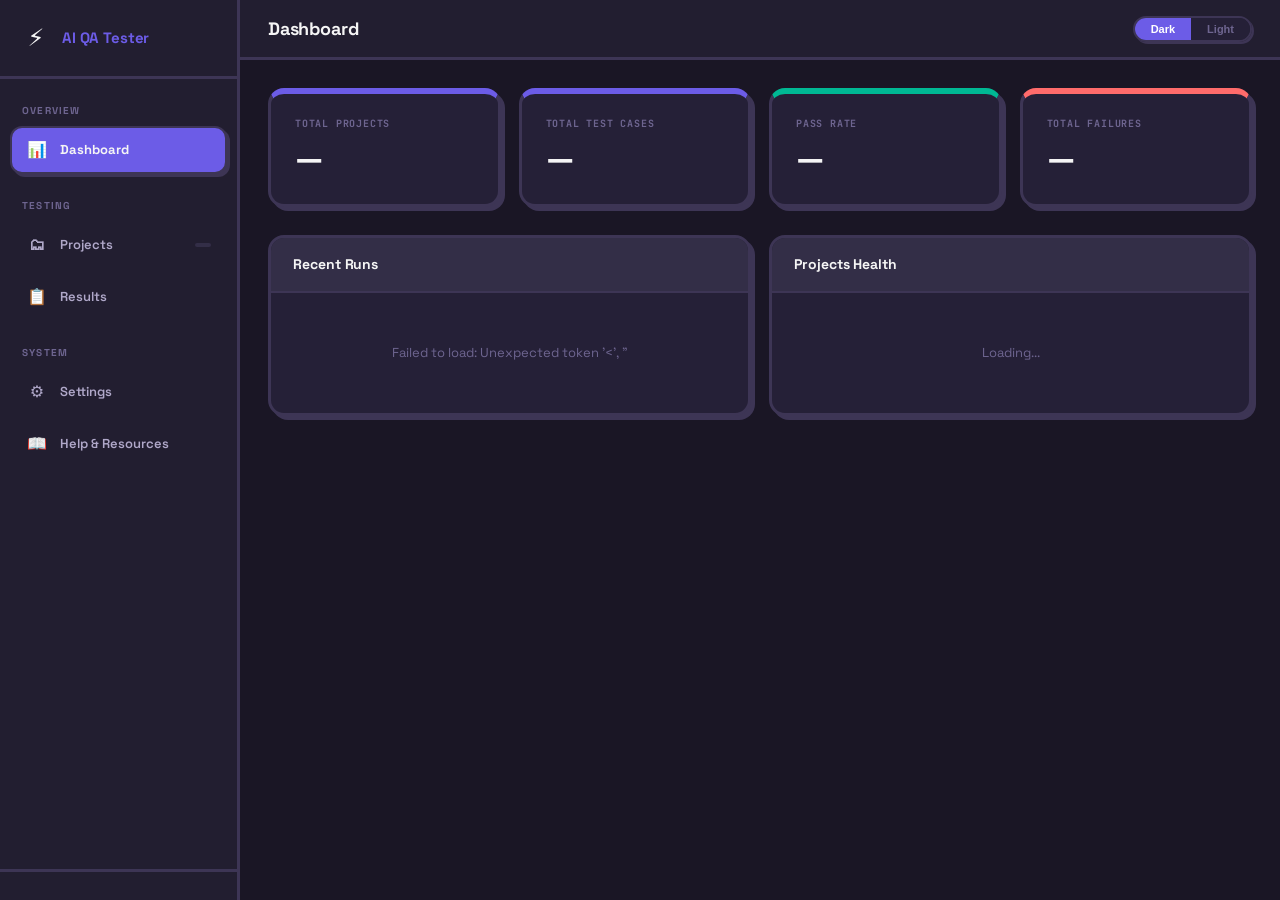
==== commit e0785f57: "Project Code Audit — Issues Found" ====
--- a/ui/index.html
+++ b/ui/index.html
@@ -7,7 +7,7 @@
 <link rel="preconnect" href="https://fonts.googleapis.com">
 <link href="https://fonts.googleapis.com/css2?family=Space+Grotesk:wght@400;500;600;700&family=JetBrains+Mono:wght@400;500;600&display=swap" rel="stylesheet">
 <link rel="icon" href="icons/favicon.svg" type="image/svg+xml">
-<link rel="stylesheet" href="css/styles.css?v=2.0">
+<link rel="stylesheet" href="css/styles.css?v=2.4">
 </head>
 <body>
 
@@ -102,6 +102,7 @@
           <a id="ws-project-url" href="#" target="_blank" class="ws-url"></a>
         </div>
         <div class="ws-header-actions">
+          <button class="btn btn-sm btn-ghost" aria-label="Back to projects" onclick="App.navigate('projects')" title="Back to projects">← Back</button>
           <div class="device-switcher" id="ws-device-toggle" role="group" aria-label="Device viewport selection">
             <button class="device-btn active" data-mode="standard" aria-label="Desktop viewport" onclick="Workspace.setDevice('standard')">💻 Desktop</button>
             <button class="device-btn" data-mode="mobile" aria-label="Mobile viewport" onclick="Workspace.setDevice('mobile')">📱 Mobile</button>
@@ -158,6 +159,8 @@
         <div id="ws-progress-steps" class="exec-steps"></div>
         <div id="ws-progress-result" class="exec-result" style="display:none"></div>
       </div>
+      <!-- Live Ollama CLI output for the currently-running queue test -->
+      <div id="queue-terminal-panel" style="display:none"></div>
       <div id="ws-analytics"></div>
       <div class="workspace-grid">
         <div class="ws-col">
@@ -197,7 +200,7 @@
         <div class="help-card"><div class="help-card-icon">🛠</div><h3>Auto-Healing</h3><ol><li>When a selector breaks, AI analyzes the live DOM</li><li>Finds the best alternative selector automatically</li><li><strong>Permanently updates</strong> the test case in database</li><li>Tests stay valid even after site redesigns</li></ol></div>
         <div class="help-card"><div class="help-card-icon">▶</div><h3>Run Tests</h3><ol><li>Select a test case from the dropdown</li><li>Choose <strong>Graph</strong> mode (recommended, faster)</li><li>Click <strong>Run</strong> — AI controls Chrome via Playwright</li><li>Watch live terminal + step-by-step results</li></ol></div>
         <div class="help-card"><div class="help-card-icon">🔄</div><h3>Regression Testing</h3><ol><li>Open a project → click <strong>Run All</strong></li><li>Tests run sequentially with live progress</li><li>Queue shows current test + completion count</li><li>View consolidated pass/fail/adapted results</li></ol></div>
-        <div class="help-card"><div class="help-card-icon">🧩</div><h3>Chrome Extension</h3><ol><li>Open <code>chrome://extensions</code> in Chrome</li><li>Enable <strong>Developer mode</strong></li><li>Click <strong>Load unpacked</code> → select <code>chrome-extension/</code></li><li>Navigate to site → click extension → <strong>Start Recording</strong></li><li>Save recorded flow to project instantly</li></ol></div>
+        <div class="help-card"><div class="help-card-icon">🧩</div><h3>Chrome Extension</h3><ol><li>Open <code>chrome://extensions</code> in Chrome</li><li>Enable <strong>Developer mode</strong></li><li>Click <strong>Load unpacked</strong> → select <code>chrome-extension/</code></li><li>Navigate to site → click extension → <strong>Start Recording</strong></li><li>Save recorded flow to project instantly</li></ol></div>
         <div class="help-card"><div class="help-card-icon">📊</div><h3>Status Meanings</h3><p><strong style="color:var(--success)">PASS</strong> — Step executed as expected</p><p><strong style="color:var(--adapted)">ADAPTED</strong> — AI found alternative approach</p><p><strong style="color:var(--danger)">FAIL</strong> — Step failed or tech error detected</p><p><strong style="color:var(--warning)">BLOCKED</strong> — Could not execute (site down)</p></div>
       </div>
     </section>
@@ -223,12 +226,8 @@
 <!-- Stack of prominent failure popups (top-center) — one per failed run -->
 <div id="fail-alert-stack"></div>
 
-<!-- Live Claude CLI output for the currently-running queue test
-     (only rendered while a regression/multi-select queue is active) -->
-<div id="queue-terminal-panel" style="display:none"></div>
-
-<script src="js/api.js?v=2.0"></script>
-<script src="js/markdown.js?v=2.0"></script>
-<script src="js/app.js?v=2.0"></script>
+<script src="js/api.js?v=2.4"></script>
+    <script src="js/markdown.js?v=2.4"></script>
+    <script src="js/app.js?v=2.4"></script>
 </body>
 </html>
--- a/ui/css/styles.css
+++ b/ui/css/styles.css
@@ -2217,15 +2217,12 @@
 
 /* ─── QUEUE TERMINAL ──────────────────────────────── */
 #queue-terminal-panel {
-    position: fixed;
-    bottom: 0;
-    left: 0;
-    right: 0;
-    z-index: 80;
+    margin-bottom: 14px;
     background: var(--term-bg);
     color: var(--term-text);
-    border-top: 3px solid var(--border);
-    box-shadow: 0 -6px 20px rgba(0, 0, 0, 0.35);
+    border: 2px solid var(--border);
+    border-radius: var(--radius);
+    overflow: hidden;
     font-family: 'JetBrains Mono', monospace;
 }
 #queue-terminal-panel.collapsed .qterm-body { display: none; }
